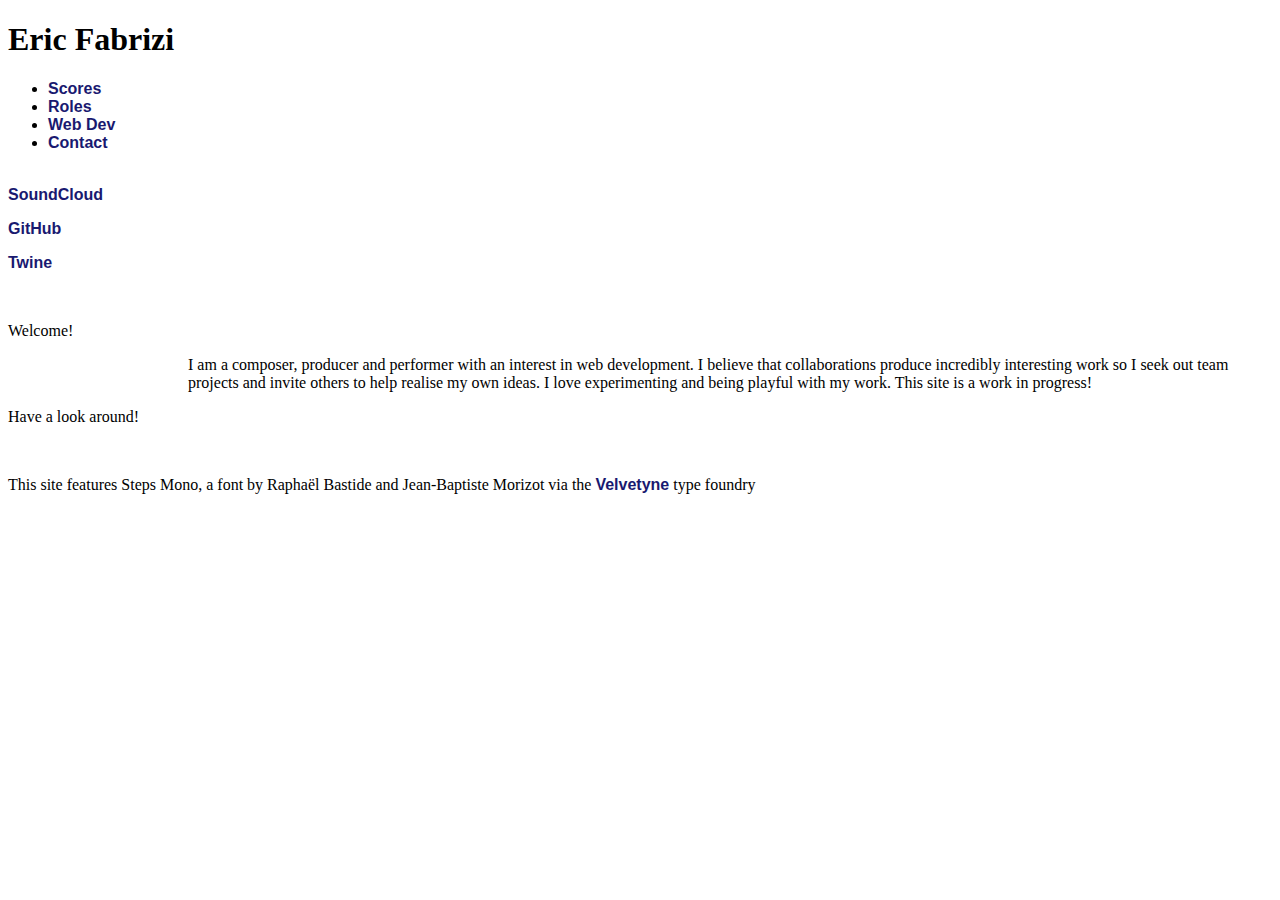
==== index.html @ add11b24 "test removing .html from url" ====
<!DOCTYPE html>

<html lang="en">

<html>

<head>
    <title>Eric Fabrizi - Home</title>

    <meta charset="utf-8">
    <meta name="keywords" content="Eric Fabrizi, Eric, Fabrizi">
    <meta name="description" content="Find out about Eric Fabrizi">
    <meta name="author" content="Eric Fabrizi">
    <meta name="viewport" content="width=device-width, intial scale=1.0">

    <link rel="stylesheet" type="text/css" href="style.css"/>
    <meta name="google-site-verification" content="l1MW5YPGwVWmlYev9LZNHmpwV2f4c6FTKSkRhS0gFMo" />
</head>


<body id="home">

        <header>
            <h1>Eric Fabrizi</h1>
            
            <nav>
                <ul>
                    <li>
                        <a href="scores">Scores</a>
                    </li>
                    <li>
                        <a href="roles.html">Roles</a>
                    </li>
                    <li>
                        <a href="web-dev.html">Web Dev</a>
                    </li>
                    <li>
                        <a href="contact.html">Contact</a>
                    </li>
                </ul>
            </nav>
        </header>


        <br>
        <a href="https://soundcloud.com/eric-fabrizi" target="_blank" class="text-link">SoundCloud</a>
        <p><a href="https://github.com/ericfabrizi" target="_blank" class="text-link">GitHub</a></p>
        <p><a href="https://www.twine.net/ericfabrizi" target="_blank" class="text-link">Twine</a></p>


        <br>
        <p>Welcome!</p>
        <p style="margin-left: 180px;">I am a composer, producer and performer with an interest in web development. I believe that collaborations produce incredibly interesting work so I seek out team projects 
            and invite others to help realise my own ideas. I love experimenting and being playful with my work.
            This site is a work in progress!</p>
        <p>Have a look around!</p>
        <br>


        <footer>
            <p>This site features Steps Mono, a font by Raphaël Bastide and Jean-Baptiste Morizot via the <a href="https://velvetyne.fr/" target="_blank" class="text-link">Velvetyne</a> type foundry</p>
        </footer>



</body>







</html>
---- style.css ----
/* id === #idname 
class === .classname */


.all{
    margin: 220px;
    background-color: #F5F5F5;
    color: #191970;
    font-family: 'Raleway', sans-serif;
}


#title{
    font-size: 150px;
    line-height: 0%;
    margin-top: -10%;
}


.subheader{
    margin: 50px;
}

.break{
    line-height: 0%;
    margin-top: -0.8%;
}


a:link{
    color: #191970;
    font-family: 'Raleway', sans-serif;
    font-weight: bold;
    text-decoration: none;
}

a:visited{
    color: #191970;
}

a:hover{
    background-color: silver;
}

a:active{
    background-color: #F0F8FF;
}
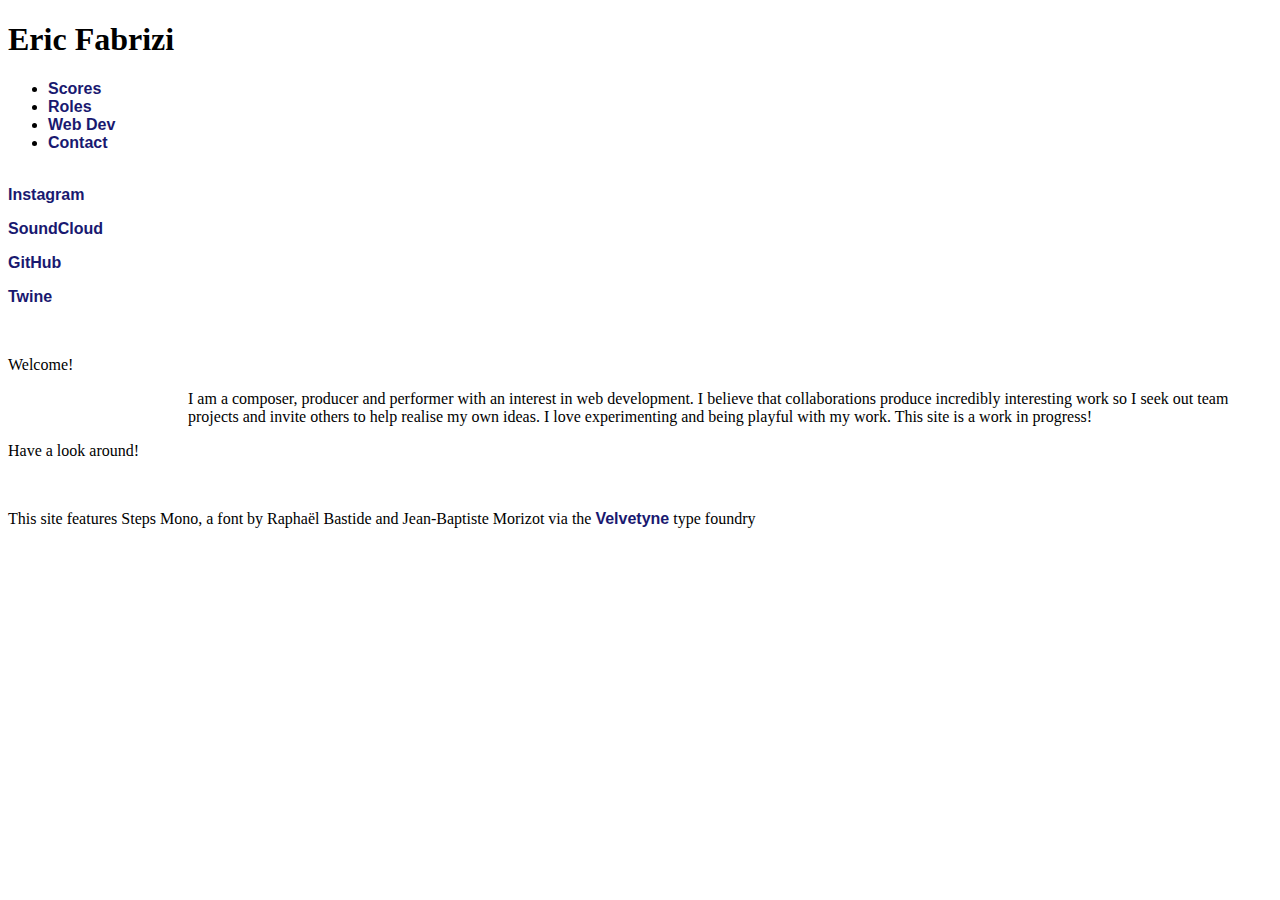
==== commit 7e3fc73f: "add insta button" ====
--- a/index.html
+++ b/index.html
@@ -11,7 +11,7 @@
     <meta name="keywords" content="Eric Fabrizi, Eric, Fabrizi">
     <meta name="description" content="Find out about Eric Fabrizi">
     <meta name="author" content="Eric Fabrizi">
-    <meta name="viewport" content="width=device-width, intial scale=1.0">
+    <meta name="viewport" content="width=device-width, initial-scale=1.0">
 
     <link rel="stylesheet" type="text/css" href="style.css"/>
     <meta name="google-site-verification" content="l1MW5YPGwVWmlYev9LZNHmpwV2f4c6FTKSkRhS0gFMo" />
@@ -43,7 +43,8 @@
 
 
         <br>
-        <a href="https://soundcloud.com/eric-fabrizi" target="_blank" class="text-link">SoundCloud</a>
+        <a href="https://www.instagram.com/ericfabrizi_musician" target="_blank" class="text-link">Instagram</a>
+        <p><a href="https://soundcloud.com/eric-fabrizi" target="_blank" class="text-link">SoundCloud</a></p>
         <p><a href="https://github.com/ericfabrizi" target="_blank" class="text-link">GitHub</a></p>
         <p><a href="https://www.twine.net/ericfabrizi" target="_blank" class="text-link">Twine</a></p>
 
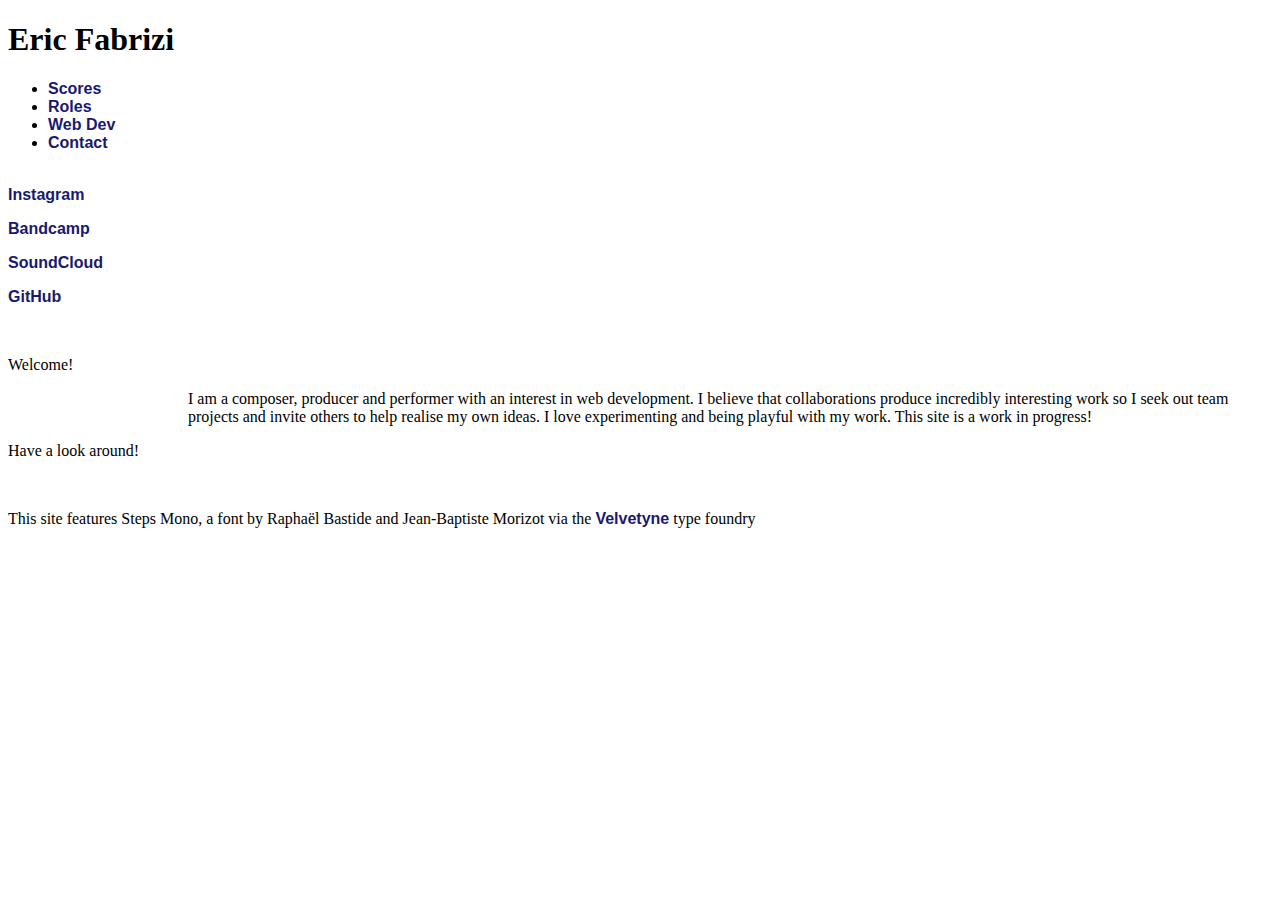
==== commit 171eff59: "add bandcamp button" ====
--- a/index.html
+++ b/index.html
@@ -43,10 +43,10 @@
 
 
         <br>
-        <a href="https://www.instagram.com/ericfabrizi_musician" target="_blank" class="text-link">Instagram</a>
+        <a href="https://www.instagram.com/mistakeless_music" target="_blank" class="text-link">Instagram</a>
+        <p><a href="https://mistakeless.bandcamp.com" target="_blank" class="text-link">Bandcamp</a></p>
         <p><a href="https://soundcloud.com/eric-fabrizi" target="_blank" class="text-link">SoundCloud</a></p>
         <p><a href="https://github.com/ericfabrizi" target="_blank" class="text-link">GitHub</a></p>
-        <p><a href="https://www.twine.net/ericfabrizi" target="_blank" class="text-link">Twine</a></p>
 
 
         <br>
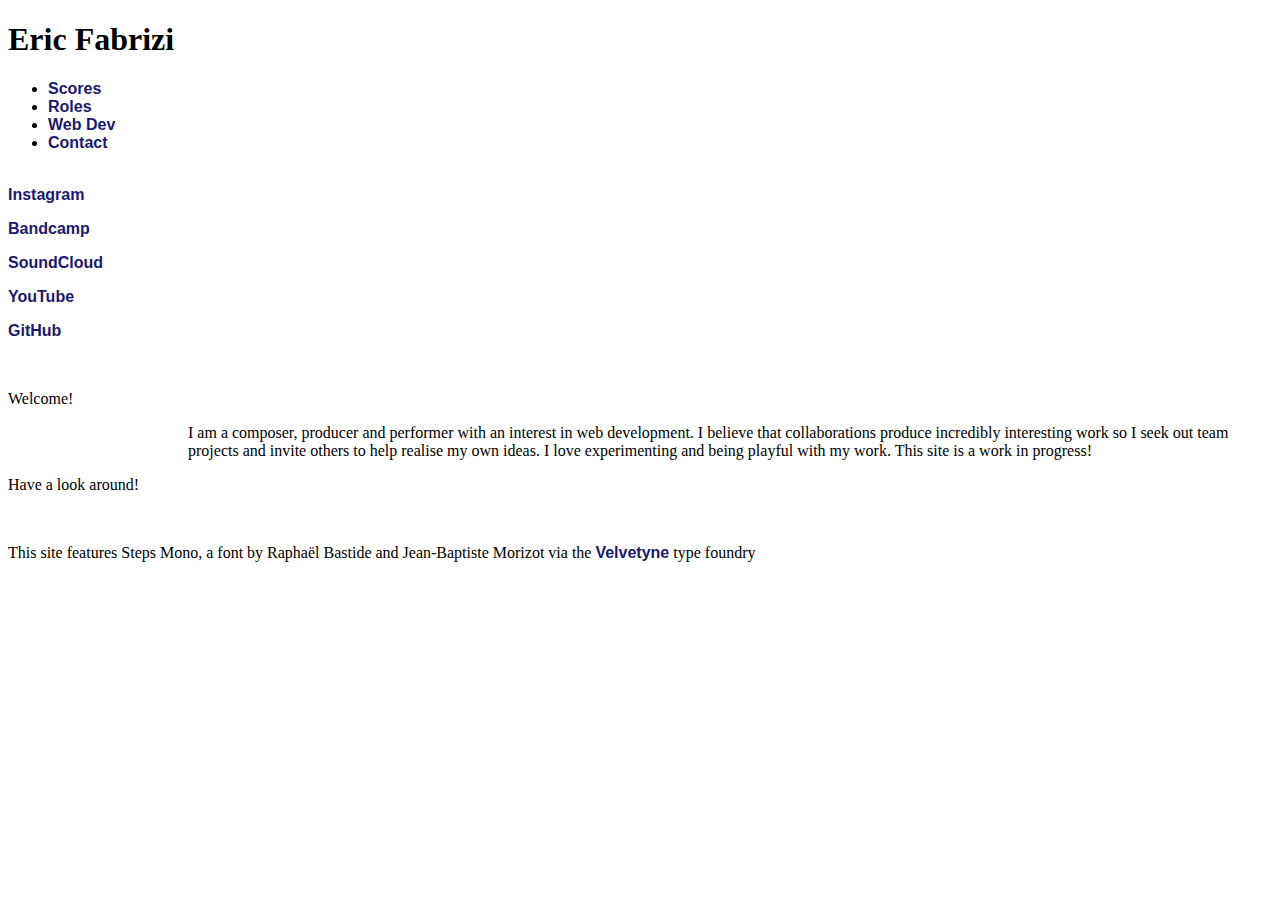
==== commit 9dce70ff: "add YouTube link" ====
--- a/index.html
+++ b/index.html
@@ -46,6 +46,7 @@
         <a href="https://www.instagram.com/mistakeless_music" target="_blank" class="text-link">Instagram</a>
         <p><a href="https://mistakeless.bandcamp.com" target="_blank" class="text-link">Bandcamp</a></p>
         <p><a href="https://soundcloud.com/eric-fabrizi" target="_blank" class="text-link">SoundCloud</a></p>
+        <p><a href="https://www.youtube.com/channel/UCMcUEYZKtGwO4likjT2CebA" target="_blank" class="text-link">YouTube</a></p>
         <p><a href="https://github.com/ericfabrizi" target="_blank" class="text-link">GitHub</a></p>
 
 
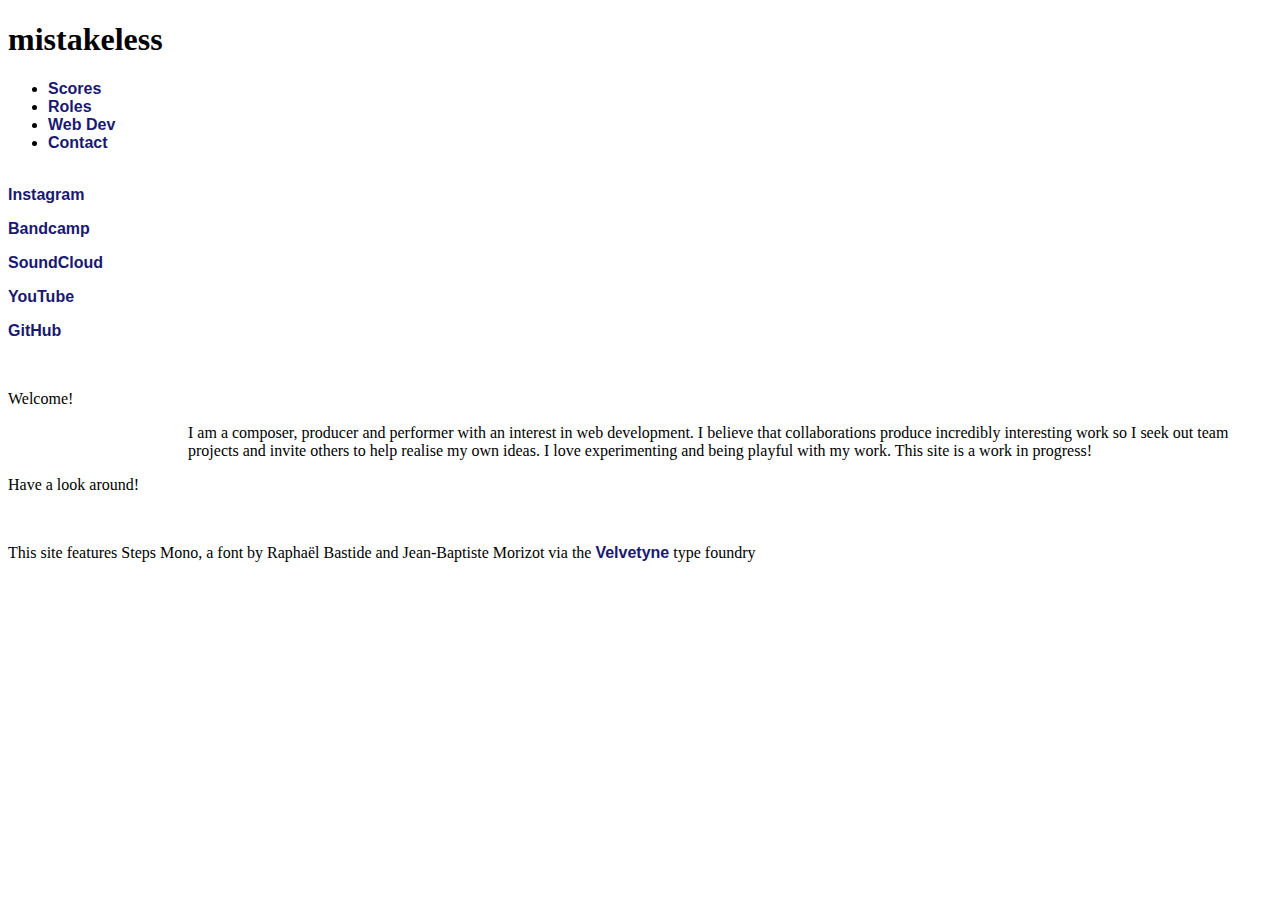
==== commit c02f923c: "update deprecated links" ====
--- a/index.html
+++ b/index.html
@@ -5,7 +5,7 @@
 <html>
 
 <head>
-    <title>Eric Fabrizi - Home</title>
+    <title>mistakeless - Home</title>
 
     <meta charset="utf-8">
     <meta name="keywords" content="Eric Fabrizi, Eric, Fabrizi">
@@ -21,7 +21,7 @@
 <body id="home">
 
         <header>
-            <h1>Eric Fabrizi</h1>
+            <h1>mistakeless</h1>
             
             <nav>
                 <ul>
@@ -45,9 +45,9 @@
         <br>
         <a href="https://www.instagram.com/mistakeless_music" target="_blank" class="text-link">Instagram</a>
         <p><a href="https://mistakeless.bandcamp.com" target="_blank" class="text-link">Bandcamp</a></p>
-        <p><a href="https://soundcloud.com/eric-fabrizi" target="_blank" class="text-link">SoundCloud</a></p>
+        <p><a href="https://soundcloud.com/mistakeless" target="_blank" class="text-link">SoundCloud</a></p>
         <p><a href="https://www.youtube.com/channel/UCMcUEYZKtGwO4likjT2CebA" target="_blank" class="text-link">YouTube</a></p>
-        <p><a href="https://github.com/ericfabrizi" target="_blank" class="text-link">GitHub</a></p>
+        <p><a href="https://github.com/mistakeless" target="_blank" class="text-link">GitHub</a></p>
 
 
         <br>
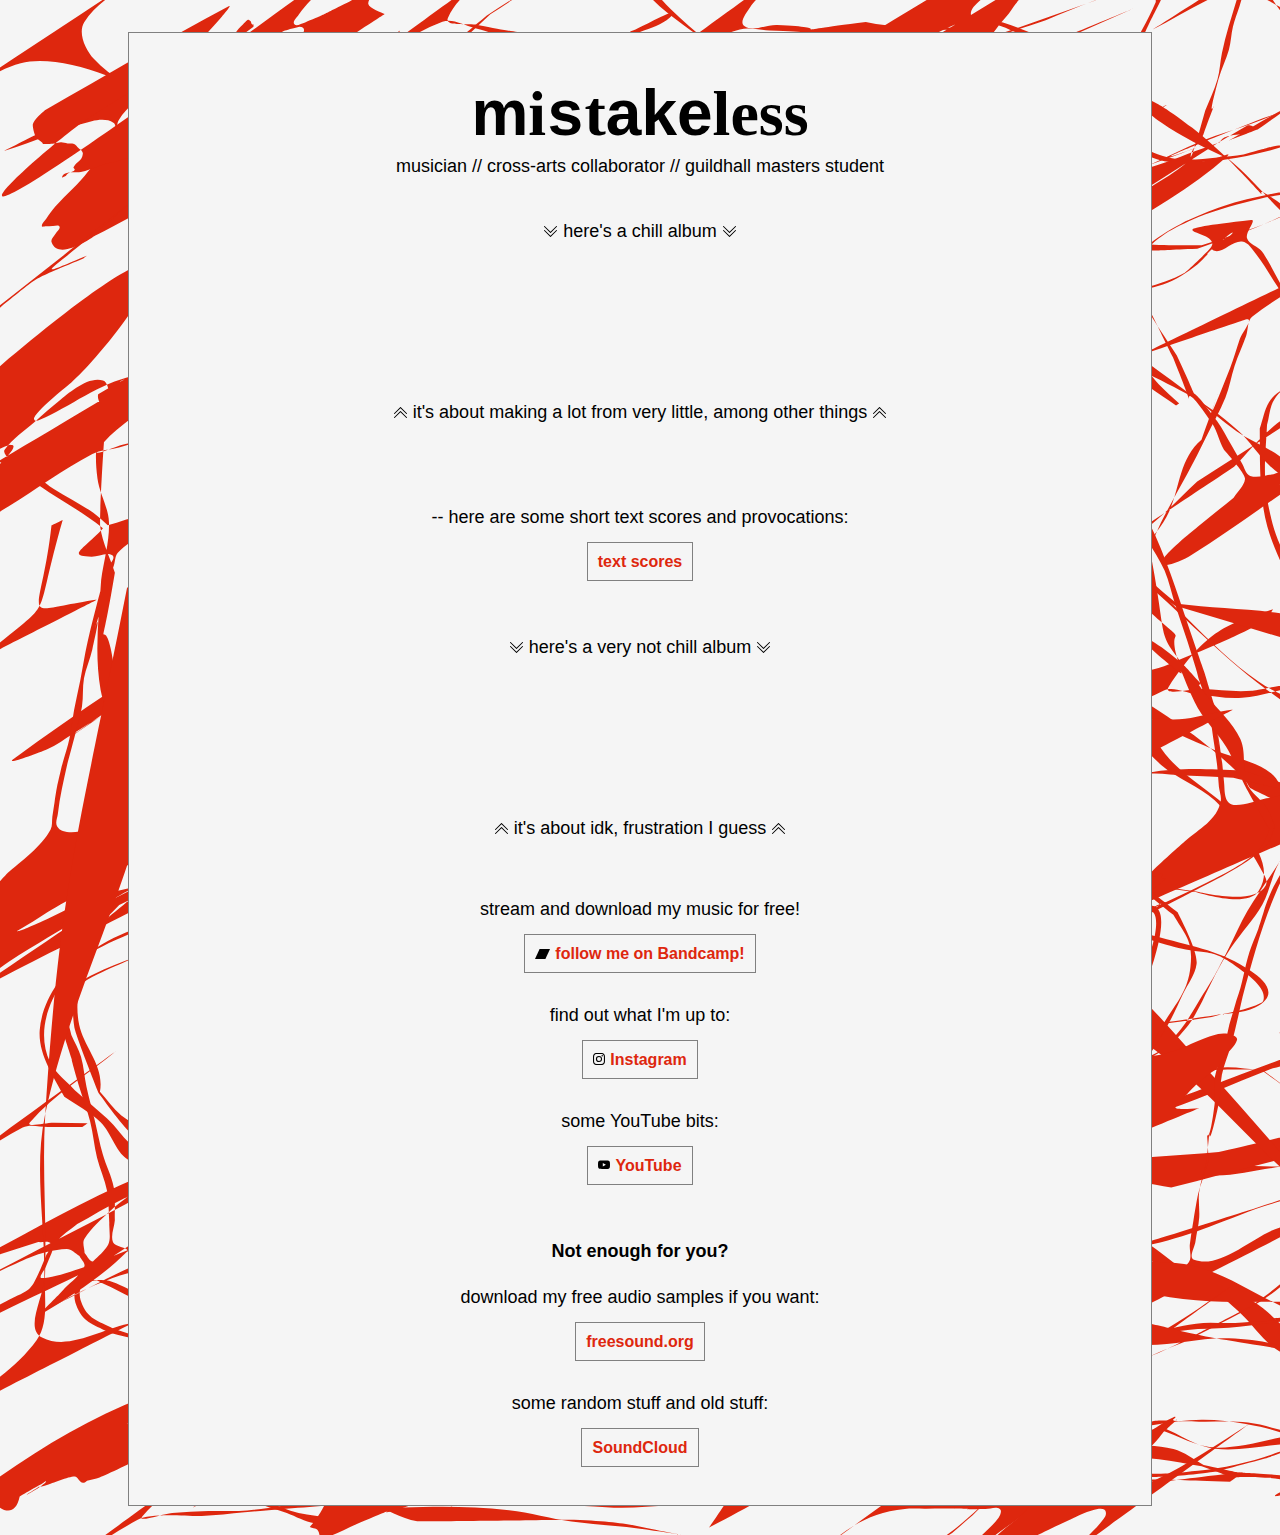
==== commit 7e249186: "add mistakeless links files" ====
--- a/index.html
+++ b/index.html
@@ -2,75 +2,98 @@
 
 <html lang="en">
 
-<html>
-
-<head>
-    <title>mistakeless - Home</title>
-
+  <head>
     <meta charset="utf-8">
-    <meta name="keywords" content="Eric Fabrizi, Eric, Fabrizi">
-    <meta name="description" content="Find out about Eric Fabrizi">
-    <meta name="author" content="Eric Fabrizi">
+    <meta name="keywords" content="music, ambient, ambient music, electronic, electronic music, collaboration">
+    <meta name="description" content="links to mistakless online">
+    <meta name="author" content="Calla Esperanza">
+    <meta name="og:title" property="og:title" content="where is mistakeless?">
+    <meta name="og:image" property="og:image" content="https://mistakeless-online.surge.sh/images/red-square.png">
     <meta name="viewport" content="width=device-width, initial-scale=1.0">
 
-    <link rel="stylesheet" type="text/css" href="style.css"/>
-    <meta name="google-site-verification" content="l1MW5YPGwVWmlYev9LZNHmpwV2f4c6FTKSkRhS0gFMo" />
-</head>
+    <title>where is mistakeless?</title>
+    
+    <link rel="stylesheet" type="text/css" href="style.css">
+    <link rel="icon" href="images/icon.svg">
+  </head>
 
+  <body class="body">
 
-<body id="home">
+    <div class="content">
 
-        <header>
-            <h1>mistakeless</h1>
-            
-            <nav>
-                <ul>
-                    <li>
-                        <a href="scores">Scores</a>
-                    </li>
-                    <li>
-                        <a href="roles.html">Roles</a>
-                    </li>
-                    <li>
-                        <a href="web-dev.html">Web Dev</a>
-                    </li>
-                    <li>
-                        <a href="contact.html">Contact</a>
-                    </li>
-                </ul>
-            </nav>
-        </header>
+      <h1><span class="a">m</span><span class="b">i</span><span class="c">s</span><span class="d">t</span><span class="e">a</span><span class="f">k</span><span class="g">e</span><span class="h">less</span></h1>
+      <p class="tag">musician // cross-arts collaborator // <span>guildhall masters student</span></p>
 
+      <div style="padding: 4px;"></div>
 
-        <br>
-        <a href="https://www.instagram.com/mistakeless_music" target="_blank" class="text-link">Instagram</a>
-        <p><a href="https://mistakeless.bandcamp.com" target="_blank" class="text-link">Bandcamp</a></p>
-        <p><a href="https://soundcloud.com/mistakeless" target="_blank" class="text-link">SoundCloud</a></p>
-        <p><a href="https://www.youtube.com/channel/UCMcUEYZKtGwO4likjT2CebA" target="_blank" class="text-link">YouTube</a></p>
-        <p><a href="https://github.com/mistakeless" target="_blank" class="text-link">GitHub</a></p>
+      <p><img src="images/chevron-double-down.svg" class="chevron">here's a chill album<img src="images/chevron-double-down.svg" class="chevron"></p>
+      <div class="bandcamp-embed"><iframe style="border: 0; width: 100%; height: 120px;" src="https://bandcamp.com/EmbeddedPlayer/album=296557135/size=large/bgcol=ffffff/linkcol=de270f/tracklist=false/artwork=none/transparent=true/" seamless><a href="https://mistakeless.bandcamp.com/album/like-a-rocking-chair">(like a) rocking chair by mistakeless</a></iframe></div>
+      <p><img src="images/chevron-double-up.svg" class="chevron">it's about making a lot from very little, <span>among other things<img src="images/chevron-double-up.svg" class="chevron"></span></p>
 
+      <div class="padding"></div>
+      <div class="padding"></div>
 
-        <br>
-        <p>Welcome!</p>
-        <p style="margin-left: 180px;">I am a composer, producer and performer with an interest in web development. I believe that collaborations produce incredibly interesting work so I seek out team projects 
-            and invite others to help realise my own ideas. I love experimenting and being playful with my work.
-            This site is a work in progress!</p>
-        <p>Have a look around!</p>
-        <br>
+      <p class="description">-- here are some short text scores <span>and provocations:</span></p>
+      <a href="https://mistake-free-text-scores.surge.sh" target="_blank" class="button">text scores</a>
 
+      <div class="padding"></div>
+      <div class="padding"></div>
 
-        <footer>
-            <p>This site features Steps Mono, a font by Raphaël Bastide and Jean-Baptiste Morizot via the <a href="https://velvetyne.fr/" target="_blank" class="text-link">Velvetyne</a> type foundry</p>
-        </footer>
+      <p><img src="images/chevron-double-down.svg" class="chevron">here's a very not chill album<img src="images/chevron-double-down.svg" class="chevron"></p>
+      <div class="bandcamp-embed"><iframe style="border: 0; width: 100%; height: 120px;" src="https://bandcamp.com/EmbeddedPlayer/album=3195653577/size=large/bgcol=ffffff/linkcol=de270f/tracklist=false/artwork=none/transparent=true/" seamless><a href="https://mistakeless.bandcamp.com/album/trans-gress">trans gress by mistakeless</a></iframe></div>
+      <p><img src="images/chevron-double-up.svg" class="chevron">it's about idk, <span>frustration I guess<img src="images/chevron-double-up.svg" class="chevron"></span></p>
 
+      <div class="padding"></div>
 
+      <p class="description">stream and download my music <span>for free!</span></p>
+      <a href="https://mistakeless.bandcamp.com" target="_blank" class="button"><img src="images/bandcamp.svg" class="bandcamp-logo" alt="bandcamp logo">follow me on Bandcamp!</a>
 
-</body>
+      <div class="padding"></div>
+
+      <!-- <p class="description" style="margin-bottom: -10px;">art collaboration and experimentation!</p>
+      <p class="description" style="margin-bottom: -10px;">via Discord and beyond...</p>
+      <p class="description">all welcome!</p>
+      <a href="https://releasetheimp.com" target="_blank" class="button"><img src="images/spiral.svg" class="svg" alt="a black spiral">info at releasetheimp.com</a>
+
+      <div class="padding"></div>
+
+      <p class="description">ask me about my music:</p>
+      <a href="https://discord.com/invite/wJQMPd2XuF" target="_blank" class="button"><img src="images/discord.svg" class="svg" alt="discord logo">join the mistakeless Discord!</a>
+
+      <div class="padding"></div> -->
+
+      <p class="description">find out what <span>I'm up to:</span></p>
+      <a href="https://www.instagram.com/mistakeless_music" target="_blank" class="button"><img src="images/instagram.svg" class="svg" alt="instagram logo">Instagram</a>
+
+      <div class="padding"></div>
+
+      <p class="description">some <span>YouTube bits:</span></p>
+      <a href="https://www.youtube.com/channel/UCMcUEYZKtGwO4likjT2CebA" target="_blank" class="button"><img src="images/youtube.svg" class="svg" alt="youtube logo">YouTube</a>
+
+      <div class="padding"></div>
+      <div class="padding"></div>
+
+      <p class="description" style="font-weight: bold;">Not enough <span>for you?</span></p>
+
+      <p class="description">download my free <span>audio samples if you want:</span></p>
+      <a href="https://freesound.org/people/mistakeless" target="_blank" class="button">freesound.org</a>
+
+      <div class="padding"></div>
+
+      <p class="description">some random stuff <span>and old stuff:</span></p>
+      <a href="https://soundcloud.com/mistakeless" target="_blank" class="button">SoundCloud</a>
+
+      <div class="padding"></div>
+      <div class="padding"></div>
 
 
 
 
 
 
+  
 
-</html>
+    </div>
+  </body>
+
+</html>--- a/style.css
+++ b/style.css
@@ -1,49 +1,132 @@
-/* id === #idname 
-class === .classname */
+/* links stylesheet! */
 
 
-.all{
-    margin: 220px;
-    background-color: #F5F5F5;
-    color: #191970;
-    font-family: 'Raleway', sans-serif;
+/* GLOBAL */
+
+body {
+	margin: 0;
+	background-color: whitesmoke;
+
+	font-family: Arial, Helvetica, sans-serif;
+	text-align: center;
+
+	background-image: url(images/background-image.svg);
+	background-size: cover;
+}
+
+.padding {
+	padding: 12px;
+}
+
+p {
+	font-size: 18px;
+	margin-left: 15px;
+	margin-right: 15px;
+}
+
+span {
+	white-space: nowrap;
 }
 
 
-#title{
-    font-size: 150px;
-    line-height: 0%;
-    margin-top: -10%;
+/* CONTENT */
+
+.content {
+	border: 1px solid grey;
+	margin: 2.5vw 10vw 2.5vw 10vw;
+
+	background-color: whitesmoke;
 }
 
 
-.subheader{
-    margin: 50px;
+/* HEADING */
+
+h1 {
+	font-size: clamp(2.5rem, 6vw, 4rem);
+	margin-bottom: 2px;
 }
 
-.break{
-    line-height: 0%;
-    margin-top: -0.8%;
+.a {
+	font-family: 'Lucida Sans', 'Lucida Sans Regular', 'Lucida Grande', 'Lucida Sans Unicode', Geneva, Verdana, sans-serif;
+}
+
+.b {
+	font-family: Cambria, Cochin, Georgia, Times, 'Times New Roman', serif;
+}
+
+.c {
+	font-family: monospace;
+}
+
+.d {
+	font-family: 'Times New Roman', Times, serif;
+}
+
+.e {
+	font-family: Impact, Haettenschweiler, 'Arial Narrow Bold', sans-serif;
+}
+
+.f {
+	font-family: 'Segoe UI', Tahoma, Geneva, Verdana, sans-serif;
+}
+
+.g {
+	font-family: Verdana, Geneva, Tahoma, sans-serif;
+}
+
+.h {
+	font-family: fantasy;
+}
+
+.tag {
+	margin-top: 2px;
 }
 
 
-a:link{
-    color: #191970;
-    font-family: 'Raleway', sans-serif;
-    font-weight: bold;
-    text-decoration: none;
+/* SPOTLIGHT */
+
+.chevron {
+	margin-left: 6px;
+	margin-right: 6px;
 }
 
-a:visited{
-    color: #191970;
-}
-
-a:hover{
-    background-color: silver;
-}
-
-a:active{
-    background-color: #F0F8FF;
+.bandcamp-embed {
+	display: block;
+	margin-left: auto;
+	margin-right: auto;
+	width: clamp(370px, 50%, 700px);
 }
 
 
+/* FOLLOW ME ON BANDCAMP */
+
+.bandcamp-logo {
+	height: 10px;
+	margin-right: 5px;
+}
+
+
+/* LINK LIST */
+
+.description {
+	margin-bottom: 25px;
+}
+
+.svg {
+	height: 12px;
+	margin-right: 5px;
+}
+
+.button {
+	text-decoration: none;
+	font-weight: bold;
+	color: #DE270E;
+
+	padding: 10px;
+	border: 1px solid grey;
+}
+
+.button:hover {
+	text-decoration: underline;
+	background-color: rgb(233, 233, 233);
+}